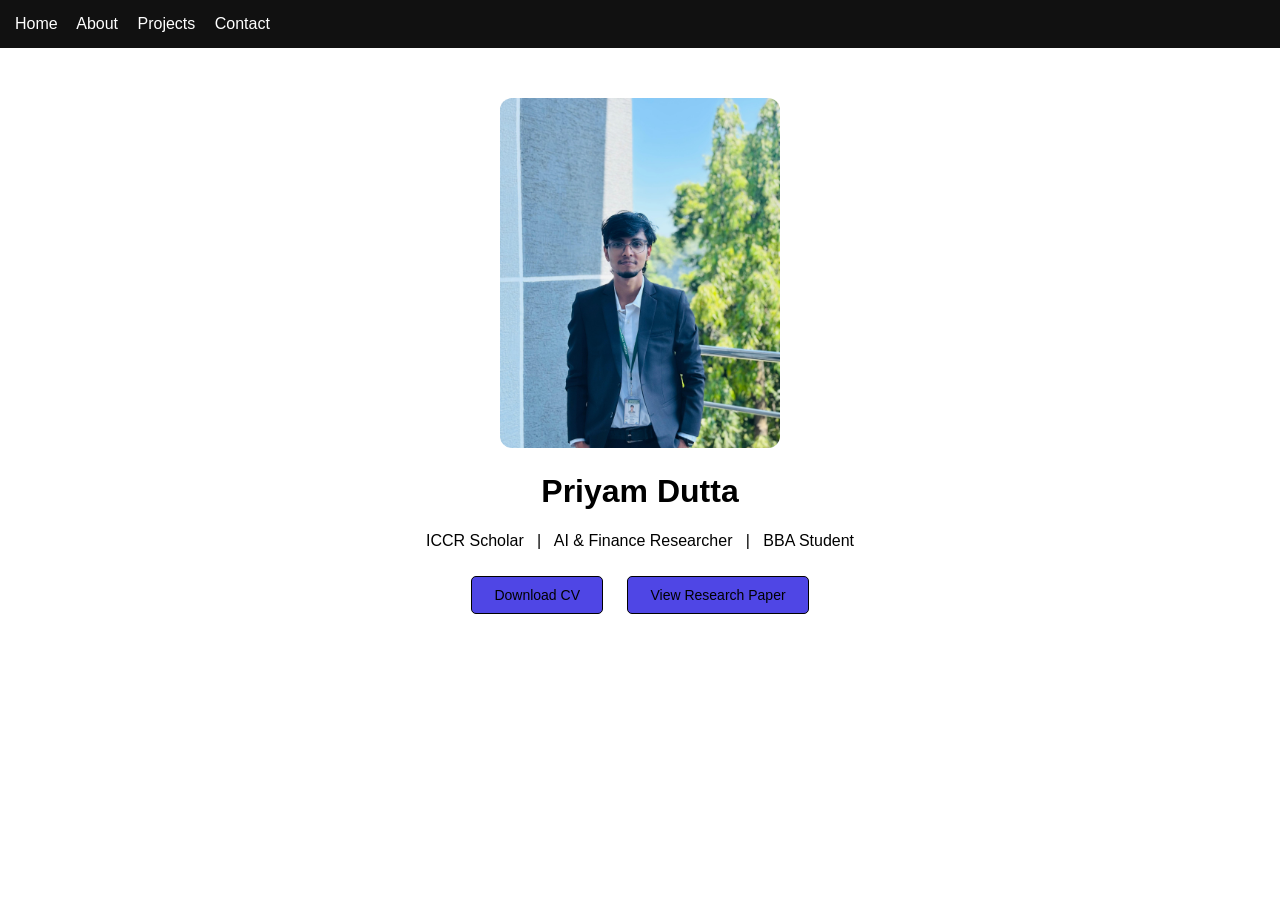
==== index.html @ 2845cdf8 "Update index.html" ====
<!DOCTYPE html>
<html>
<head>
    <title>Home</title>
    <link rel="stylesheet" href="style.css">
</head>
<body>

<nav>
    <a href="index.html">Home</a>
    <a href="about.html">About</a>
    <a href="projects.html">Projects</a>
    <a href="contact.html">Contact</a>
</nav>

<!-- Replace your current hero section with this -->

<header class="hero">
    <img src="Profile Picture.jpeg" alt="Priyam Dutta" class="profile-pic">

    <h1>Priyam Dutta</h1>

    <p>
        ICCR Scholar &nbsp; | &nbsp;
        AI & Finance Researcher &nbsp; | &nbsp;
        BBA Student
    </p>

    <div class="hero-buttons">
        <a href="assets/cv.pdf" class="btn" download>Download CV</a>

        <a href="https://your-research-paper-link.com" 
           class="btn" 
           target="_blank">
           View Research Paper
        </a>
    </div>
</header>

</header>

</body>
</html>
---- style.css ----
body {
    font-family: Arial;
    margin: 0;
    padding: 0;
}

nav {
    background: #111;
    padding: 15px;
}

nav a {
    color: white;
    margin-right: 15px;
    text-decoration: none;
}

.hero {
    text-align: center;
    padding: 50px;
}

.profile-pic {
    width: 160px;
    height: 160px;
    border-radius: 50%;
    object-fit: cover;
}

.btn {
    display: inline-block;
    padding: 10px 15px;
    margin: 10px;
    background: #4f46e5;
    color: white;
    text-decoration: none;
    border-radius: 5px;
}

.card {
    padding: 15px;
    margin: 10px;
    border: 1px solid #ddd;
}
<!DOCTYPE html>
<html>
<head>
    <title>About Me</title>
    <link rel="stylesheet" href="style.css">
</head>
<body>

<nav>
    <a href="index.html">Home</a>
    <a href="about.html">About</a>
    <a href="projects.html">Projects</a>
    <a href="contact.html">Contact</a>
</nav>

/* style.css */

/* style.css */

/* Import Fonts */
@import url('https://fonts.googleapis.com/css2?family=Gilda+Display&family=Inter:wght@400;500&display=swap');

.about-section {
    display: flex;
    align-items: center;          /* vertical middle */
    justify-content: space-between;
    gap: 60px;
    padding: 80px 60px;
    min-height: 100vh;
    background: #ffffff;
}

/* LEFT SIDE = TEXT BOX */
.about-box {
    flex: 1.5;
    max-width: 600px;
    border: 1px solid black;
    padding: 40px;

    display: flex;
    flex-direction: column;
    justify-content: center;
    align-items: flex-start;      /* text aligned left */
}

.about-box h1 {
    font-family: 'Gilda Display', serif;
    font-size: 42px;
    font-weight: normal;
    margin-bottom: 20px;
    text-align: left;
}

.about-box p {
    font-family: 'Inter', sans-serif;
    font-size: 14px;
    line-height: 1.8;
    text-align: left;
    margin-bottom: 30px;
}

/* BUTTONS */
.about-buttons {
    display: flex;
    gap: 15px;
}

.btn {
    text-decoration: none;
    padding: 10px 22px;
    border: 1px solid black;
    color: black;
    font-family: 'Inter', sans-serif;
    font-size: 14px;
    transition: 0.3s;
}

.btn:hover {
    background: black;
    color: white;
}

/* RIGHT SIDE = IMAGE */
.about-image {
    flex: 1;
    display: flex;
    justify-content: center;
    align-items: center;
}

.profile-pic {
    width: 280px;
    height: 350px;
    object-fit: cover;
    border-radius: 12px;
}





    </div>

</section>

</body>
</html>
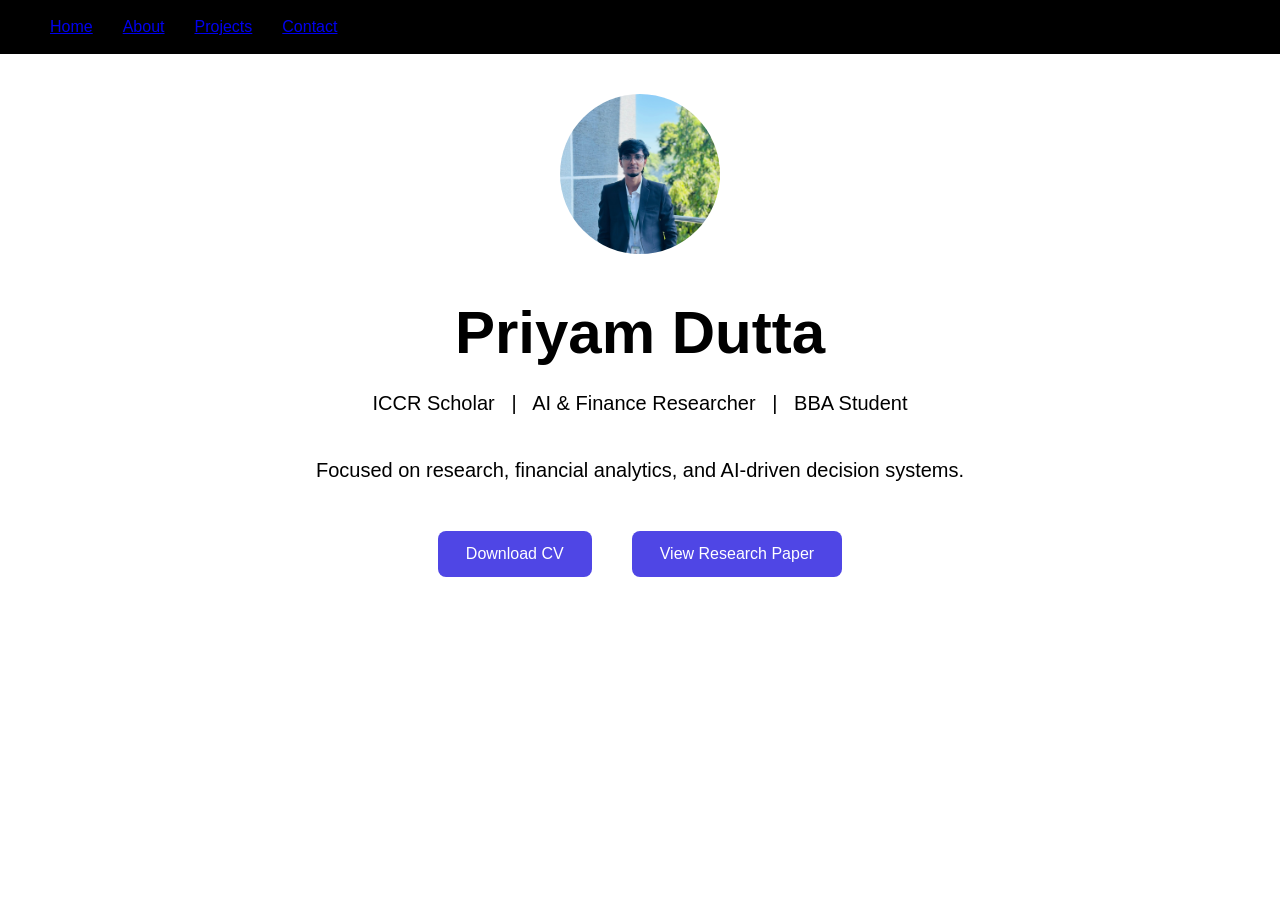
==== commit 7155c3ed: "Update index.html" ====
--- a/index.html
+++ b/index.html
@@ -25,6 +25,9 @@
         AI & Finance Researcher &nbsp; | &nbsp;
         BBA Student
     </p>
+<p class="small-line">
+Focused on research, financial analytics, and AI-driven decision systems.
+</p>
 
     <div class="hero-buttons">
         <a href="assets/cv.pdf" class="btn" download>Download CV</a>
--- a/style.css
+++ b/style.css
@@ -5,8 +5,13 @@
 }
 
 nav {
-    background: #111;
-    padding: 15px;
+    background: #000;
+    padding: 18px 50px;
+    display: flex;
+    gap: 30px;
+    align-items: center;
+}
+
 }
 
 nav a {
@@ -42,110 +47,55 @@
     margin: 10px;
     border: 1px solid #ddd;
 }
-<!DOCTYPE html>
-<html>
-<head>
-    <title>About Me</title>
-    <link rel="stylesheet" href="style.css">
-</head>
-<body>
+/* Add / Replace in style.css */
 
-<nav>
-    <a href="index.html">Home</a>
-    <a href="about.html">About</a>
-    <a href="projects.html">Projects</a>
-    <a href="contact.html">Contact</a>
-</nav>
-
-/* style.css */
-
-/* style.css */
-
-/* Import Fonts */
-@import url('https://fonts.googleapis.com/css2?family=Gilda+Display&family=Inter:wght@400;500&display=swap');
-
-.about-section {
-    display: flex;
-    align-items: center;          /* vertical middle */
-    justify-content: space-between;
-    gap: 60px;
-    padding: 80px 60px;
-    min-height: 100vh;
-    background: #ffffff;
+.hero {
+    text-align: center;
+    padding: 40px 20px;
+    min-height: 80vh;
 }
 
-/* LEFT SIDE = TEXT BOX */
-.about-box {
-    flex: 1.5;
-    max-width: 600px;
-    border: 1px solid black;
-    padding: 40px;
-
-    display: flex;
-    flex-direction: column;
-    justify-content: center;
-    align-items: flex-start;      /* text aligned left */
-}
-
-.about-box h1 {
-    font-family: 'Gilda Display', serif;
-    font-size: 42px;
-    font-weight: normal;
-    margin-bottom: 20px;
-    text-align: left;
-}
-
-.about-box p {
-    font-family: 'Inter', sans-serif;
-    font-size: 14px;
-    line-height: 1.8;
-    text-align: left;
-    margin-bottom: 30px;
-}
-
-/* BUTTONS */
-.about-buttons {
-    display: flex;
-    gap: 15px;
-}
-
-.btn {
-    text-decoration: none;
-    padding: 10px 22px;
-    border: 1px solid black;
-    color: black;
-    font-family: 'Inter', sans-serif;
-    font-size: 14px;
-    transition: 0.3s;
-}
-
-.btn:hover {
-    background: black;
-    color: white;
-}
-
-/* RIGHT SIDE = IMAGE */
-.about-image {
-    flex: 1;
-    display: flex;
-    justify-content: center;
-    align-items: center;
 }
 
 .profile-pic {
     width: 280px;
     height: 350px;
     object-fit: cover;
-    border-radius: 12px;
+    border-radius: 8px;
+    margin-bottom: 25px;
 }
 
+.hero h1 {
+    font-size: 60px;
+    font-weight: bold;
+    margin-bottom: 20px;
+}
 
+.hero p {
+    font-size: 20px;
+    margin-bottom: 35px;
+    line-height: 1.6;
+}
 
+.hero-buttons {
+    display: flex;
+    justify-content: center;
+    gap: 20px;
+    flex-wrap: wrap;
+}
 
+.btn {
+    display: inline-block;
+    padding: 14px 28px;
+    background: #4f46e5;
+    color: white;
+    text-decoration: none;
+    border-radius: 8px;
+    font-size: 16px;
+    transition: 0.3s;
+}
 
-    </div>
+.btn:hover {
+    background: #3730a3;
+}
 
-</section>
-
-</body>
-</html>
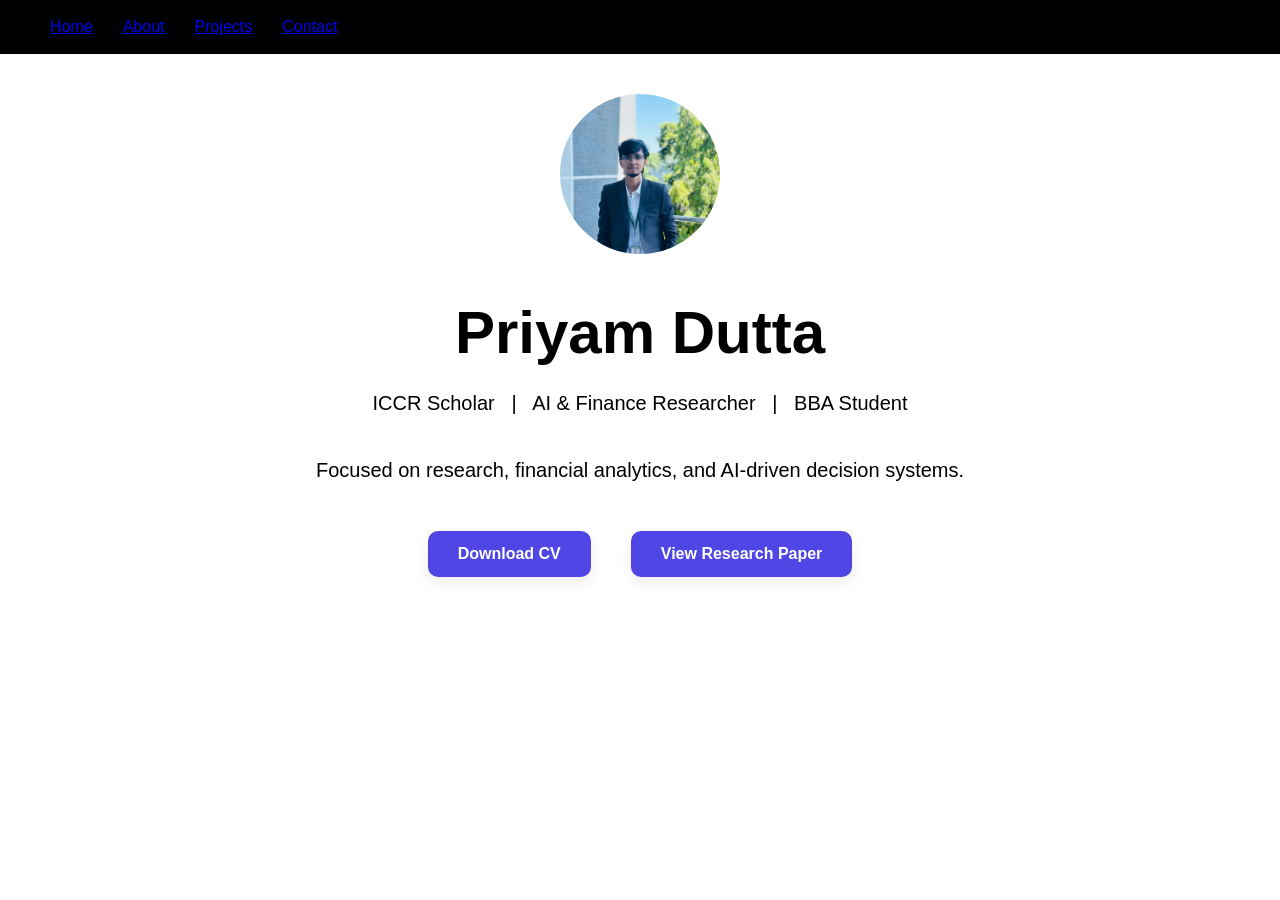
==== commit a9f67e4d: "Update index.html" ====
--- a/index.html
+++ b/index.html
@@ -38,6 +38,28 @@
            View Research Paper
         </a>
     </div>
+    <!-- Add this below your buttons inside the hero section -->
+
+<div class="social-icons">
+
+    <a href="www.linkedin.com/in/priyam-dutta-7644422aa" target="_blank">
+        <i class="fab fa-linkedin"></i>
+    </a>
+
+    <a href="https://www.instagram.com/priyam_dutta_jit?igsh=MTUwZmRvMTF5d3BpeA==" target="_blank">
+        <i class="fab fa-instagram"></i>
+    </a>
+
+    <a href="https://www.facebook.com/share/1BUswzBGQC/" target="_blank">
+        <i class="fab fa-facebook"></i>
+    </a>
+
+    <a href="mailto:priyamdutta003@gmail.com">
+        <i class="fas fa-envelope"></i>
+    </a>
+
+</div>
+
 </header>
 
 </header>
--- a/style.css
+++ b/style.css
@@ -85,17 +85,16 @@
 }
 
 .btn {
-    display: inline-block;
-    padding: 14px 28px;
-    background: #4f46e5;
-    color: white;
-    text-decoration: none;
-    border-radius: 8px;
-    font-size: 16px;
-    transition: 0.3s;
+    padding: 14px 30px;
+    border-radius: 10px;
+    font-weight: 600;
+    box-shadow: 0 6px 14px rgba(0,0,0,0.08);
+}
+
 }
 
 .btn:hover {
-    background: #3730a3;
+  background: #f8f9fc;
 }
 
+
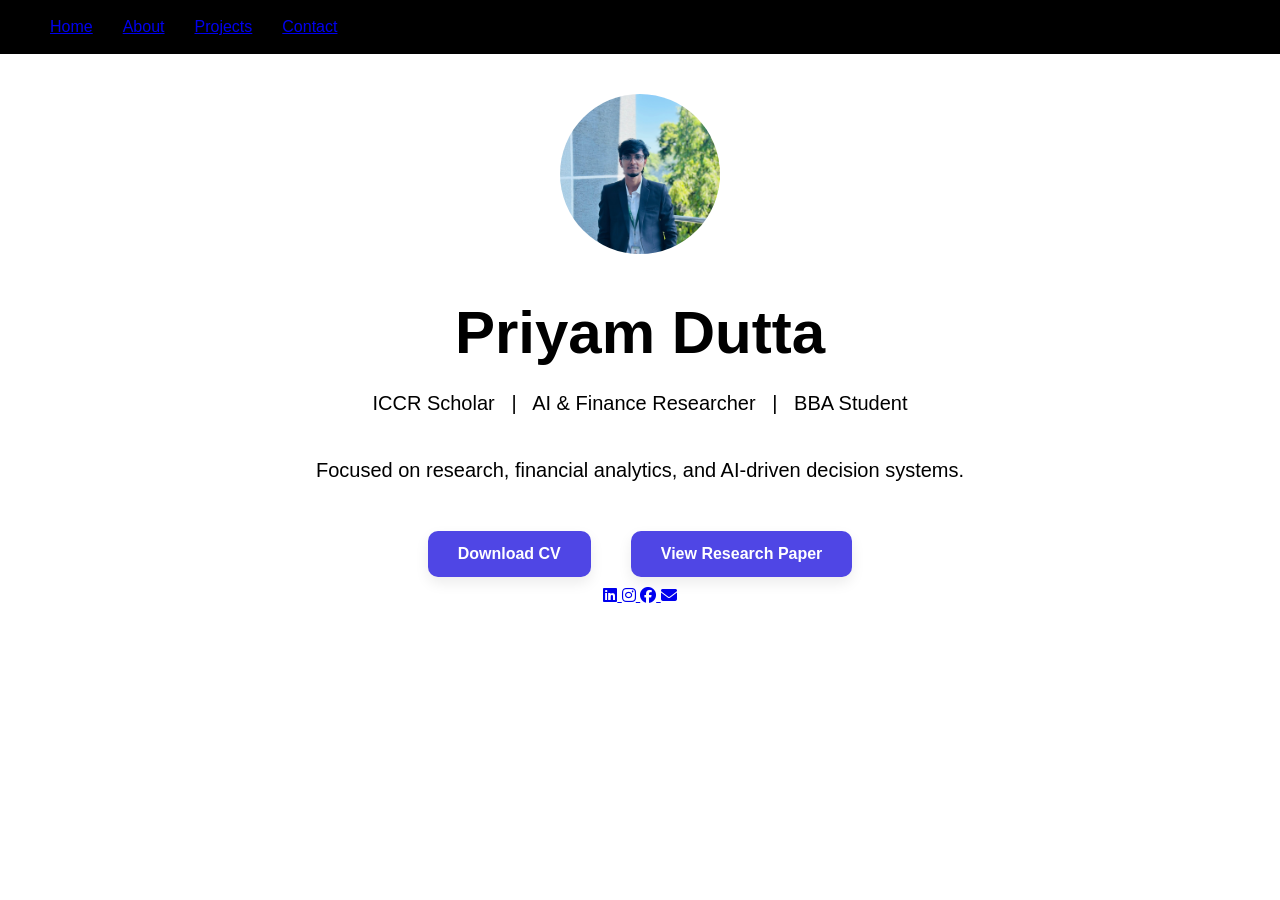
==== commit 9a9f736e: "Update index.html" ====
--- a/index.html
+++ b/index.html
@@ -3,6 +3,10 @@
 <head>
     <title>Home</title>
     <link rel="stylesheet" href="style.css">
+    <!-- VERY IMPORTANT: Add this inside <head> section of index.html -->
+
+<link rel="stylesheet" href="https://cdnjs.cloudflare.com/ajax/libs/font-awesome/6.4.0/css/all.min.css">
+
 </head>
 <body>
 
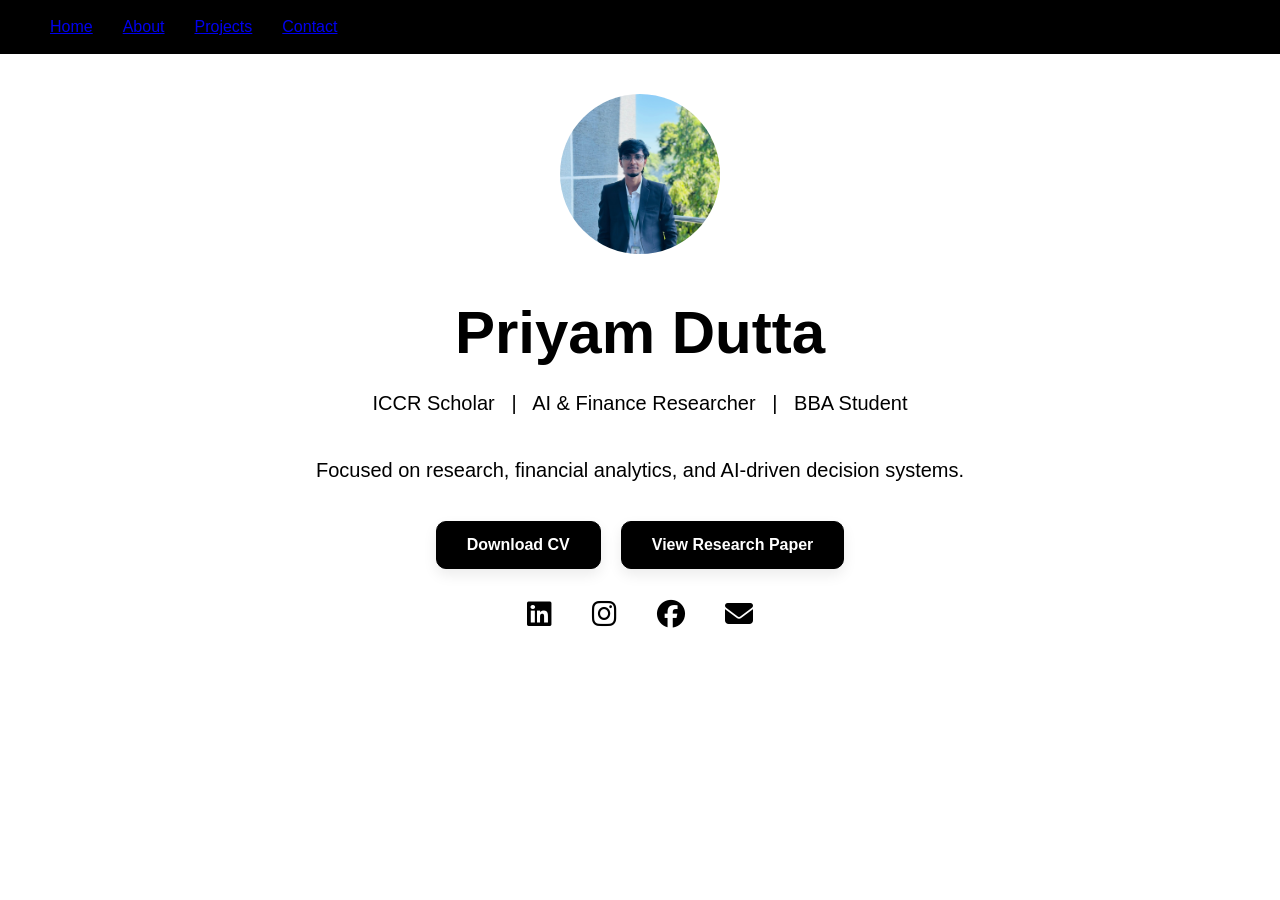
==== commit 20d60823: "Update index.html" ====
--- a/index.html
+++ b/index.html
@@ -50,7 +50,9 @@
         <i class="fab fa-linkedin"></i>
     </a>
 
-    <a href="https://www.instagram.com/priyam_dutta_jit?igsh=MTUwZmRvMTF5d3BpeA==" target="_blank">
+    <a href="www.linkedin.com/in/
+priyam-dutta-7644422aa
+" target="_blank">
         <i class="fab fa-instagram"></i>
     </a>
 
--- a/style.css
+++ b/style.css
@@ -34,12 +34,19 @@
 
 .btn {
     display: inline-block;
-    padding: 10px 15px;
-    margin: 10px;
-    background: #4f46e5;
+    padding: 14px 28px;
+    background: black;   /* changed from blue to black */
     color: white;
     text-decoration: none;
-    border-radius: 5px;
+    border-radius: 8px;
+    font-size: 16px;
+    border: 1px solid black;
+    transition: 0.3s;
+}
+.btn:hover {
+    background: white;
+    color: black;
+    border: 1px solid black;
 }
 
 .card {
@@ -96,5 +103,33 @@
 .btn:hover {
   background: #f8f9fc;
 }
+/* Add this in style.css */
 
+.social-icons {
+    margin-top: 30px;
+    display: flex;
+    justify-content: center;
+    gap: 25px;
+}
 
+.social-icons a {
+    font-size: 28px;
+    color: black;
+    transition: 0.3s;
+}
+
+.social-icons a:hover {
+    color: #4f46e5;
+    transform: translateY(-3px);
+}
+
+/* Increase spacing between social icons */
+
+.social-icons {
+    margin-top: 30px;
+    display: flex;
+    justify-content: center;
+    align-items: center;
+    gap: 40px;   /* Increase this value for more space */
+}
+
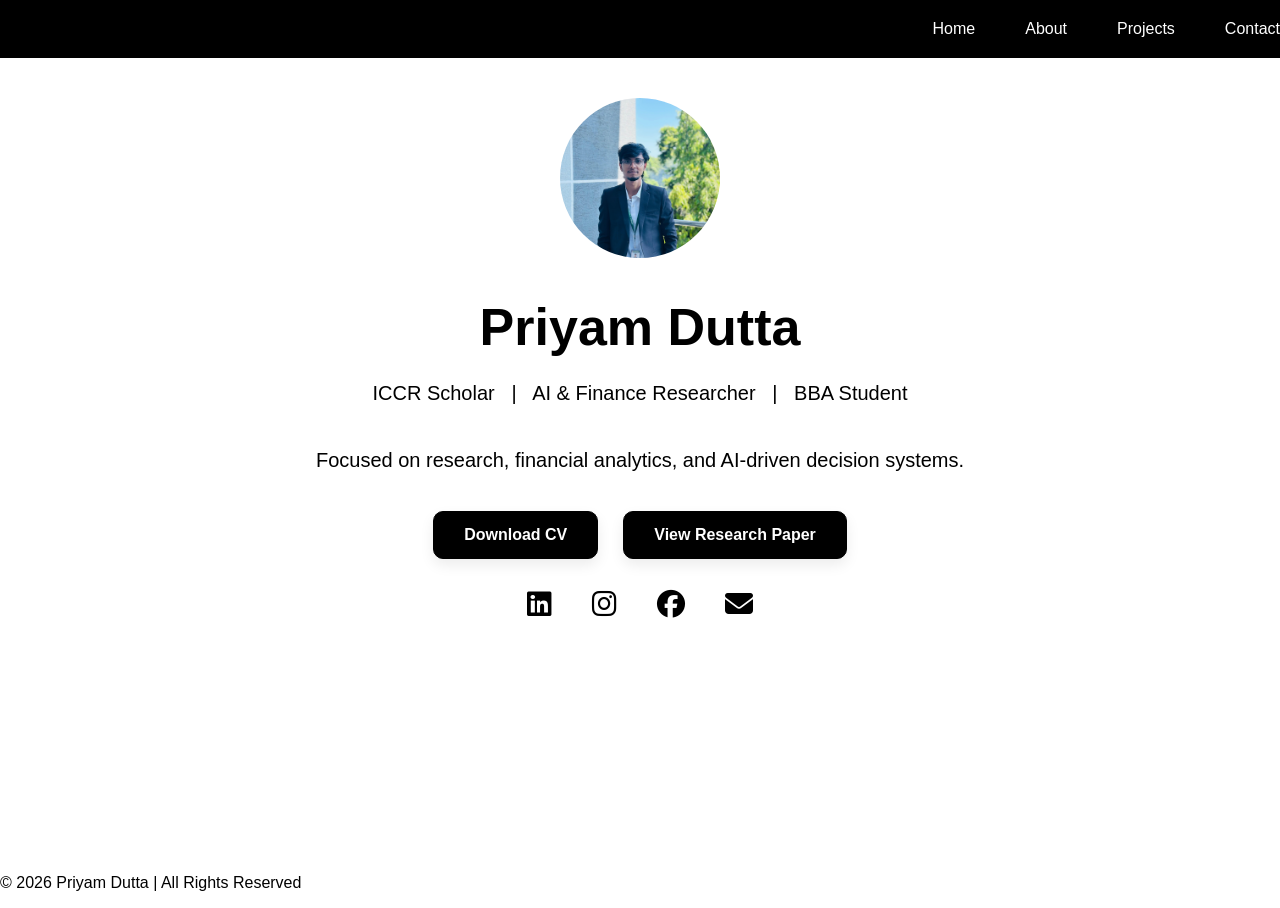
==== commit 9f0f1f91: "Update index.html" ====
--- a/index.html
+++ b/index.html
@@ -36,7 +36,7 @@
     <div class="hero-buttons">
         <a href="assets/cv.pdf" class="btn" download>Download CV</a>
 
-        <a href="https://your-research-paper-link.com" 
+        <a href="https://papers.ssrn.com/sol3/papers.cfm?abstract_id=6603238" 
            class="btn" 
            target="_blank">
            View Research Paper
@@ -71,4 +71,8 @@
 </header>
 
 </body>
+    <footer>
+    <p>© 2026 Priyam Dutta | All Rights Reserved</p>
+</footer>
+
 </html>
--- a/style.css
+++ b/style.css
@@ -4,21 +4,31 @@
     padding: 0;
 }
 
+/* Full-width navbar with equal spacing */
+
 nav {
-    background: #000;
-    padding: 18px 50px;
+    background: black;
+    padding: 20px 0;
     display: flex;
-    gap: 30px;
-    align-items: center;
-}
-
+    justify-content: right;   /* centers the whole navbar */
+    align-items: right;
+    gap: 50px;                 /* equal spacing between Home/About/Projects/Contact */
+    width: 100%;
 }
 
 nav a {
     color: white;
-    margin-right: 15px;
     text-decoration: none;
+    font-size: 16px;
+    font-weight: 450;
+    transition: 0.3s;
 }
+
+nav a:hover {
+    color: #d1d5db;
+}
+
+
 
 .hero {
     text-align: center;
@@ -73,7 +83,7 @@
 }
 
 .hero h1 {
-    font-size: 60px;
+    font-size: 52px;
     font-weight: bold;
     margin-bottom: 20px;
 }
@@ -87,7 +97,7 @@
 .hero-buttons {
     display: flex;
     justify-content: center;
-    gap: 20px;
+    gap: 25px;
     flex-wrap: wrap;
 }
 
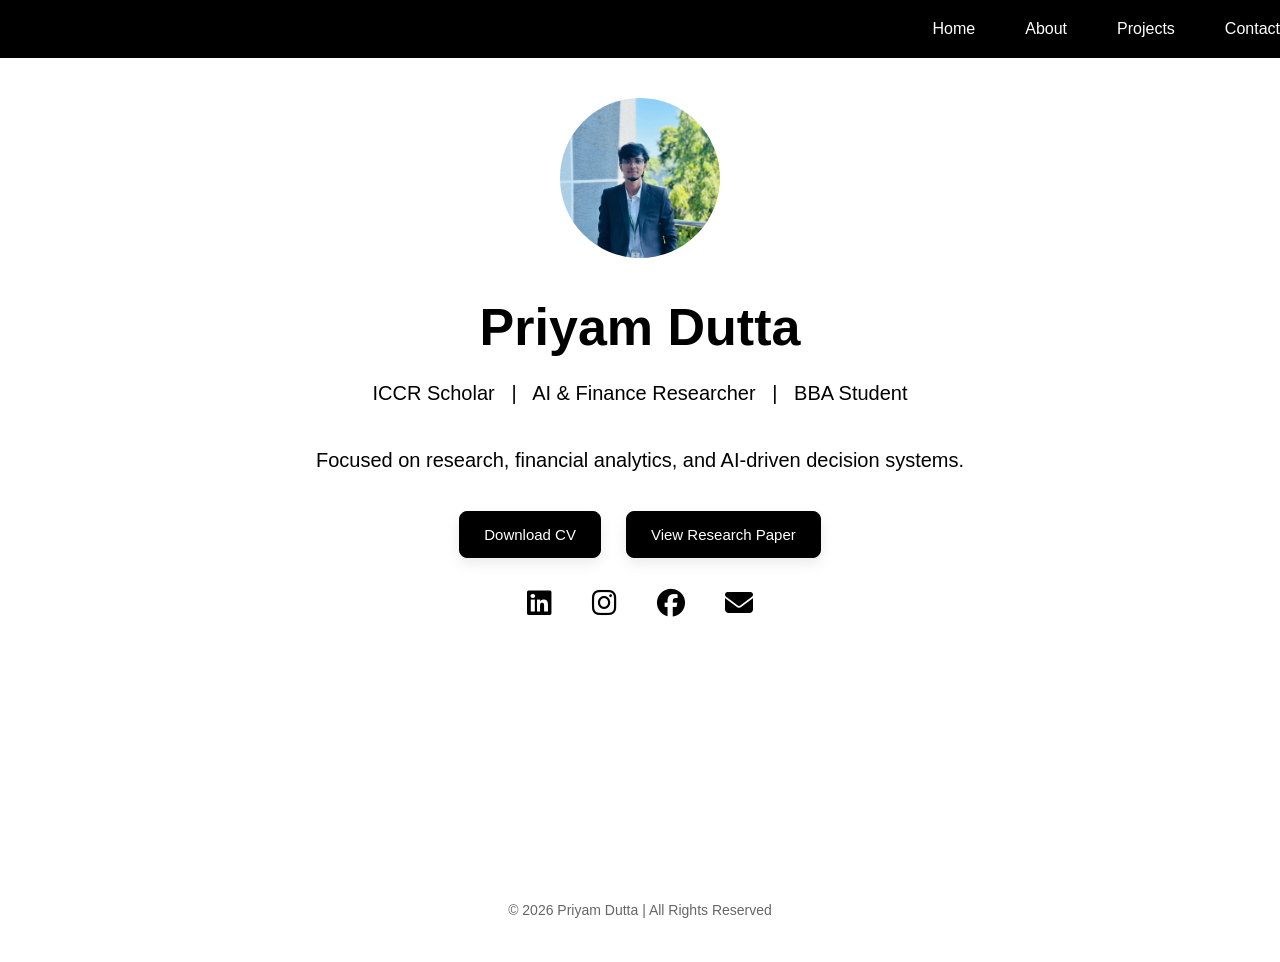
==== commit b6defa8c: "Update index.html" ====
--- a/index.html
+++ b/index.html
@@ -46,12 +46,11 @@
 
 <div class="social-icons">
 
-    <a href="www.linkedin.com/in/priyam-dutta-7644422aa" target="_blank">
+    <a href="https://www.linkedin.com/in/priyam-dutta-7644422aa" target="_blank">
         <i class="fab fa-linkedin"></i>
     </a>
 
-    <a href="www.linkedin.com/in/
-priyam-dutta-7644422aa
+    <a href="https://www.instagram.com/priyam_dutta_jit?igsh=MTUwZmRvMTF5d3BpeA%3D%3D
 " target="_blank">
         <i class="fab fa-instagram"></i>
     </a>
--- a/style.css
+++ b/style.css
@@ -142,4 +142,266 @@
     align-items: center;
     gap: 40px;   /* Increase this value for more space */
 }
-
+footer {
+    text-align: center;
+    padding: 30px;
+    font-size: 14px;
+    color: #666;
+}
+```css
+/* COMPLETE WORKING PROJECT CARD CSS */
+
+.projects-section {
+    max-width: 1300px;
+    margin: auto;
+    padding: 80px 20px;
+    text-align: center;
+}
+
+.projects-section h1 {
+    font-size: 48px;
+    margin-bottom: 15px;
+}
+
+.project-subtitle {
+    font-size: 18px;
+    color: #555;
+    margin-bottom: 60px;
+}
+
+/* ROW FOR 3 CARDS */
+
+.projects-row {
+    display: flex;
+    justify-content: center;
+    align-items: stretch;
+    gap: 30px;
+    flex-wrap: nowrap;
+}
+
+/* INDIVIDUAL CARD */
+
+.project-card {
+    background-color: white;
+    border: 1px solid #dcdcdc;
+    border-radius: 16px;
+    padding: 35px;
+    width: 320px;
+    min-height: 430px;
+    box-shadow: 0 8px 20px rgba(0, 0, 0, 0.05);
+
+    display: flex;
+    flex-direction: column;
+    justify-content: space-between;
+
+    text-align: center;
+    transition: 0.3s;
+}
+
+.project-card:hover {
+    transform: translateY(-5px);
+}
+
+.project-card h2 {
+    font-size: 22px;
+    line-height: 1.5;
+    margin-bottom: 20px;
+}
+
+.project-card p {
+    font-size: 16px;
+    line-height: 1.8;
+    color: #444;
+    margin-bottom: 25px;
+}
+
+/* BUTTON */
+
+.btn {
+    display: inline-block;
+    padding: 14px 24px;
+    background: black;
+    color: white;
+    text-decoration: none;
+    border-radius: 8px;
+    border: 1px solid black;
+    font-size: 15px;
+    font-weight: 500;
+    transition: 0.3s;
+}
+
+.btn:hover {
+    background: white;
+    color: black;
+}
+
+/* Center the title and subtitle properly */
+
+.projects-section h1 {
+    font-size: 48px;
+    margin-bottom: 15px;
+    text-align: center;
+}
+
+.project-subtitle {
+    font-size: 18px;
+    color: #555;
+    margin-bottom: 60px;
+    text-align: center;
+}
+.contact-section {
+  padding: 60px 20px;
+  background: #0f172a;
+  color: #fff;
+  text-align: center;
+}
+
+.section-title {
+  font-size: 32px;
+  margin-top: -10px;  /* move it slightly up */
+  margin-bottom: 30px;
+}
+
+
+.contact-container {
+  display: flex;
+  justify-content: space-between;
+  gap: 40px;
+  max-width: 1000px;
+  margin: auto;
+  flex-wrap: wrap;
+}
+
+/* Left Side */
+.contact-info {
+  flex: 1;
+  text-align: left;
+}
+
+.contact-info p {
+  margin-bottom: 15px;
+  color: #cbd5e1;
+}
+
+.contact-btn {
+  display: inline-block;
+  margin: 10px 0;
+  padding: 10px 15px;
+  background: #2563eb;
+  color: white;
+  text-decoration: none;
+  border-radius: 8px;
+  transition: 0.3s;
+}
+
+.contact-btn:hover {
+  background: #1d4ed8;
+}
+
+.location {
+  margin-top: 15px;
+  color: #94a3b8;
+}
+
+/* Right Side Form */
+.contact-form {
+  flex: 1;
+  display: flex;
+  flex-direction: column;
+  gap: 12px;
+}
+
+.contact-form input,
+.contact-form textarea {
+  padding: 12px;
+  border: none;
+  border-radius: 6px;
+  outline: none;
+}
+
+.contact-form button {
+  padding: 12px;
+  border: none;
+  border-radius: 6px;
+  background: #22c55e;
+  color: white;
+  cursor: pointer;
+  font-weight: bold;
+  transition: 0.3s;
+}
+
+.contact-form button:hover {
+  background: #16a34a;
+}
+/* Section background */
+.about-section {
+  padding: 60px 20px;
+  background: #0f172a;
+  color: #ffffff;
+  text-align: center;
+}
+
+/* Title */
+.section-title {
+  font-size: 32px;
+  margin-bottom: 20px;
+}
+
+/* Description text */
+.about-description {
+  max-width: 800px;
+  margin: 0 auto 30px auto;
+  color: #cbd5e1;
+  line-height: 1.6;
+  font-size: 20px;
+}
+
+/* Row container */
+.about-row {
+  display: flex;
+  justify-content: center;
+  align-items: stretch;
+  gap: 25px;
+  flex-wrap: wrap;
+}
+
+/* Individual cards */
+.about-card {
+  background: #1e293b;
+  width: 320px;
+  padding: 22px;
+  border-radius: 14px;
+  text-align: left;
+  transition: all 0.3s ease;
+  box-shadow: 0 8px 20px rgba(0, 0, 0, 0.25);
+}
+
+/* Hover effect */
+.about-card:hover {
+  transform: translateY(-6px);
+  box-shadow: 0 12px 25px rgba(0, 0, 0, 0.35);
+}
+
+/* Card titles */
+.about-card h3 {
+  color: #38bdf8;
+  margin-bottom: 12px;
+  font-size: 20px;
+}
+
+/* List styling */
+.about-card ul {
+  padding-left: 18px;
+  color: #cbd5e1;
+  line-height: 1.7;
+  font-size: 20px;
+}
+
+/* Mobile responsiveness */
+@media (max-width: 768px) {
+  .about-card {
+    width: 100%;
+    max-width: 400px;
+  }
+}
+
